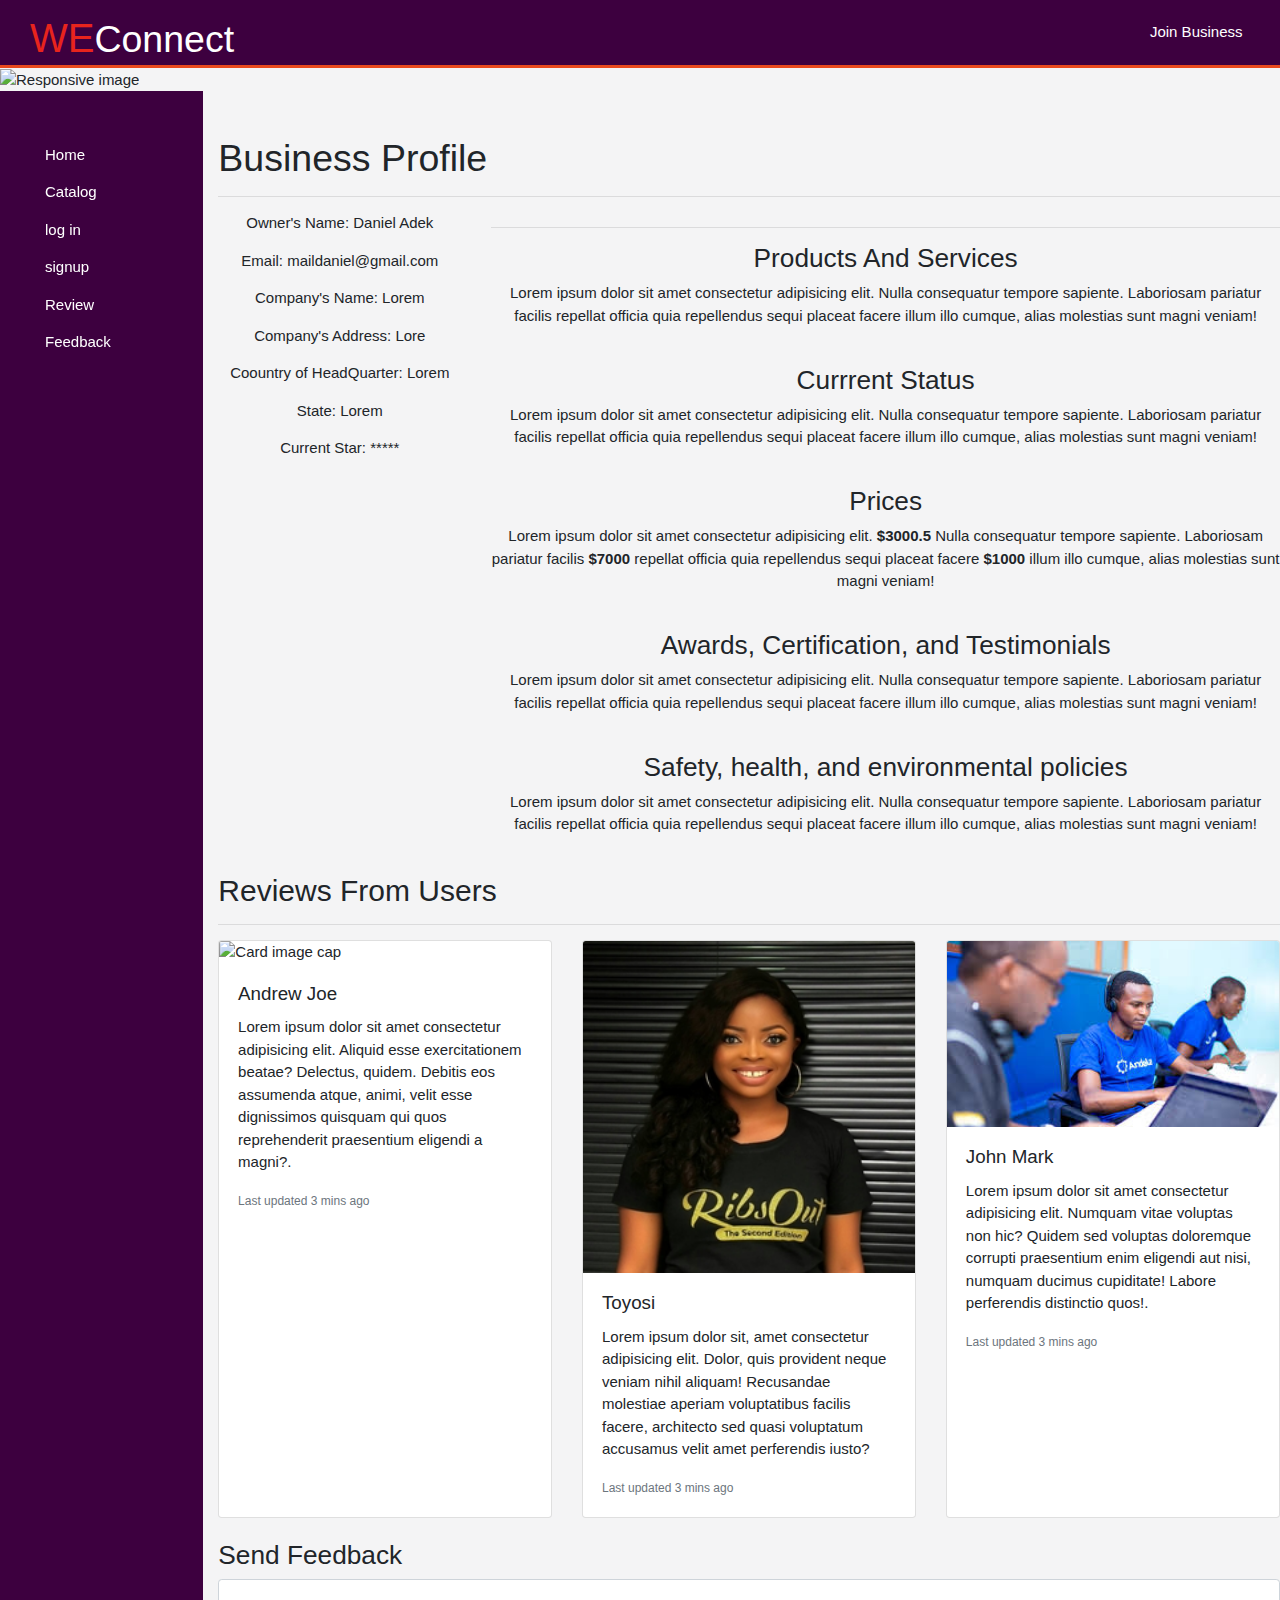
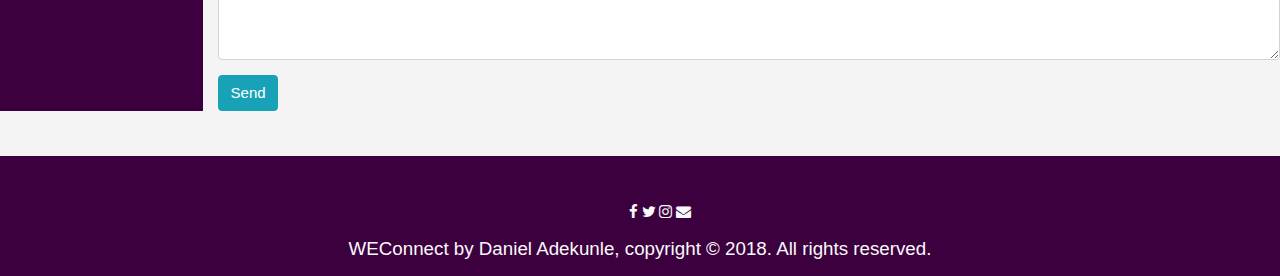
==== Template/businessprofile.html @ f9a00860 "create businessprofile  static page" ====
<!doctype html>
<html lang="en">

<head>
    <!-- Required meta tags -->
    <meta charset="utf-8">
    <meta name="viewport" content="width=device-width, initial-scale=1, shrink-to-fit=no">

    <!-- Bootstrap CSS -->
    <link rel="stylesheet" href="https://maxcdn.bootstrapcdn.com/bootstrap/4.0.0/css/bootstrap.min.css" integrity="sha384-Gn5384xqQ1aoWXA+058RXPxPg6fy4IWvTNh0E263XmFcJlSAwiGgFAW/dAiS6JXm"
        crossorigin="anonymous">

    <link href="https://maxcdn.bootstrapcdn.com/font-awesome/4.7.0/css/font-awesome.min.css" rel="stylesheet" integrity="sha384-wvfXpqpZZVQGK6TAh5PVlGOfQNHSoD2xbE+QkPxCAFlNEevoEH3Sl0sibVcOQVnN"
        crossorigin="anonymous">

    <link rel="stylesheet" href="./public/css/index.css">

    <title>WEconnect | profile</title>
</head>

<body>

    <body>
        <header class="container-fluid" id="header">
            <nav class="navbar navbar-expand-lg navbar-light">
                <div id="logodiv">
                    <h1 id="logoheader">
                        <span id="logo">WE</span>Connect
                    </h1>
                </div>
                <button class="navbar-toggler bg-danger" type="button" data-toggle="collapse" data-target="#navbarNavAltMarkup" aria-controls="navbarNavAltMarkup"
                    aria-expanded="false" aria-label="Toggle navigation">
                    <span class="navbar-toggler-icon "></span>
                </button>
                <div class="collapse navbar-collapse" id="navbarNavAltMarkup">
                    <ul class="navbar-nav ml-auto float-sm-right float-md-right float-lg-right">
                        <li class="nav-item">
                            <a href="registerbusiness.html" class="nav-link">
                                Join Business
                            </a>
                        </li>
                    </ul>
                </div>
            </nav>
        </header>

        <section>
            <div class="">
                <img src="./public/img/andelapic.jpg" class="img-fluid profile-bg-pic" alt="Responsive image">
            </div>
        </section>

        <section>
            <div class="row">
                <div class="col-sm-12 col-md-2 col-lg-2 p-5" style="background-color:#3d003f;">
                    <ul class="nav flex-column sticky-top">
                        <li class="nav-item">
                            <a class="nav-link active" href="index.html">Home</a>
                        </li>
                        <li class="nav-item">
                            <a class="nav-link" href="catalog.html">Catalog</a>
                        </li>
                        <li class="nav-item">
                            <a class="nav-link" href="index.html">log in</a>
                        </li>
                        <li class="nav-item">
                            <a class="nav-link" href="signup.html">signup</a>
                        </li>
                        <li class="nav-item">
                            <a class="nav-link" href="#review">Review</a>
                        </li>
                        <li class="nav-item">
                            <a class="nav-link" href="#feedback">Feedback</a>
                        </li>
                    </ul>
                </div>

                <div class="col-sm-12 col-md-10 col-lg-10 pt-5">
                    <h1>Business Profile</h1>
                    <hr>
                    <div class="row">
                        <div class="container col-lg-3 col-md-5">
                            <div class="text-center">
                                <p>Owner's Name: Daniel Adek</p>
                                <p>Email: maildaniel@gmail.com</p>
                                <p>Company's Name: Lorem</p>
                                <p>Company's Address: Lore</p>
                                <p>Coountry of HeadQuarter: Lorem</p>
                                <p>State: Lorem</p>
                                <p>Current Star: *****</p>
                            </div>
                        </div>
                        <div class="container-fluid col-lg-9 col-md-7">
                            <hr>
                            <div class="text-center">
                                <h3 id="product">Products And Services</h3>
                                <p>Lorem ipsum dolor sit amet consectetur adipisicing elit. Nulla consequatur tempore sapiente.
                                    Laboriosam pariatur facilis repellat officia quia repellendus sequi placeat facere illum
                                    illo cumque, alias molestias sunt magni veniam!</p>
                                <br>
                                <h3 id="current">Currrent Status</h3>
                                <p>Lorem ipsum dolor sit amet consectetur adipisicing elit. Nulla consequatur tempore sapiente.
                                    Laboriosam pariatur facilis repellat officia quia repellendus sequi placeat facere illum
                                    illo cumque, alias molestias sunt magni veniam!</p>
                                <br>
                                <h3 id="prices">Prices</h3>
                                <p>Lorem ipsum dolor sit amet consectetur adipisicing elit.
                                    <strong>$3000.5</strong> Nulla consequatur tempore sapiente. Laboriosam pariatur facilis
                                    <strong>$7000</strong> repellat officia quia repellendus sequi placeat facere
                                    <strong>$1000</strong> illum illo cumque, alias molestias sunt magni veniam!</p>
                                <br>
                                <h3 id="award">Awards, Certification, and Testimonials</h3>
                                <p>Lorem ipsum dolor sit amet consectetur adipisicing elit. Nulla consequatur tempore sapiente.
                                    Laboriosam pariatur facilis repellat officia quia repellendus sequi placeat facere illum
                                    illo cumque, alias molestias sunt magni veniam!</p>
                                <br>
                                <h3 id="safty">Safety, health, and environmental policies</h3>
                                <p>Lorem ipsum dolor sit amet consectetur adipisicing elit. Nulla consequatur tempore sapiente.
                                    Laboriosam pariatur facilis repellat officia quia repellendus sequi placeat facere illum
                                    illo cumque, alias molestias sunt magni veniam!</p>
                            </div>
                        </div>
                    </div>
                    <div id="review" class="mt-4">
                        <h2>Reviews From Users</h2>
                        <hr>
                    </div>
                    <div class="card-deck">
                        <div class="card">
                            <img class="card-img-top" src="./public/img/andelapic.jpg" alt="Card image cap">
                            <div class="card-body">
                                <h5 class="card-title">Andrew Joe</h5>
                                <p class="card-text">Lorem ipsum dolor sit amet consectetur adipisicing elit. Aliquid esse exercitationem beatae?
                                    Delectus, quidem. Debitis eos assumenda atque, animi, velit esse dignissimos quisquam
                                    qui quos reprehenderit praesentium eligendi a magni?.</p>
                                <p class="card-text">
                                    <small class="text-muted">Last updated 3 mins ago</small>
                                </p>
                            </div>
                        </div>
                        <div class="card">
                            <img class="card-img-top" src="./public/img/toyo.jpg" alt="Card image cap">
                            <div class="card-body">
                                <h5 class="card-title">Toyosi</h5>
                                <p class="card-text">Lorem ipsum dolor sit, amet consectetur adipisicing elit. Dolor, quis provident neque veniam
                                    nihil aliquam! Recusandae molestiae aperiam voluptatibus facilis facere, architecto sed
                                    quasi voluptatum accusamus velit amet perferendis iusto?</p>
                                <p class="card-text">
                                    <small class="text-muted">Last updated 3 mins ago</small>
                                </p>
                            </div>
                        </div>
                        <div class="card">
                            <img class="card-img-top" src="./public/img/iiim.jpg" alt="Card image cap">
                            <div class="card-body">
                                <h5 class="card-title">John Mark</h5>
                                <p class="card-text">Lorem ipsum dolor sit amet consectetur adipisicing elit. Numquam vitae voluptas non hic?
                                    Quidem sed voluptas doloremque corrupti praesentium enim eligendi aut nisi, numquam ducimus
                                    cupiditate! Labore perferendis distinctio quos!.</p>
                                <p class="card-text">
                                    <small class="text-muted">Last updated 3 mins ago</small>
                                </p>
                            </div>
                        </div>
                    </div>
                    <form>
                        <div class="form-group">
                            <h3 class="mt-4" id="feedback">Send Feedback</h3>
                            <!-- <label for="exampleFormControlTextarea1">Feedback</label> -->
                            <textarea class="form-control" id="exampleFormControlTextarea1" rows="3"></textarea>
                        </div>
                        <button type="button" class="btn btn-info">Send</button>
                    </form>
                </div>
            </div>
        </section>

        <footer class="footer mt-5 h-15 pb-3">
            <div class="container pt-5">
                <ul class="link">
                    <li class="d-flex justify-content-center">
                        <a href="#" class="text-light facebook mr-1">
                            <i class="fa fa-facebook" aria-hidden="true"></i>
                        </a>
                        <a href="#" class="text-light twitter mr-1">
                            <i class="fa fa-twitter" aria-hidden="true"></i>
                        </a>
                        <a href="#" class="text-light instagram mr-1">
                            <i class="fa fa-instagram" aria-hidden="true"></i>
                        </a>
                        <a href="#" class="text-light envelope">
                            <i class="fa fa-envelope" aria-hidden="true"></i>
                        </a>
                    </li>
                </ul>
            </div>

            <div class="container d-flex justify-content-center">
                <h5 class="text-center mb-0 text-light">
                    WEConnect by Daniel Adekunle, copyright &copy; 2018. All rights reserved.
                </h5>
            </div>
        </footer>

        <!-- Optional JavaScript -->
        <!-- jQuery first, then Popper.js, then Bootstrap JS -->
        <script src="https://code.jquery.com/jquery-3.2.1.slim.min.js" integrity="sha384-KJ3o2DKtIkvYIK3UENzmM7KCkRr/rE9/Qpg6aAZGJwFDMVNA/GpGFF93hXpG5KkN"
            crossorigin="anonymous"></script>
        <script src="https://cdnjs.cloudflare.com/ajax/libs/popper.js/1.12.9/umd/popper.min.js" integrity="sha384-ApNbgh9B+Y1QKtv3Rn7W3mgPxhU9K/ScQsAP7hUibX39j7fakFPskvXusvfa0b4Q"
            crossorigin="anonymous"></script>
        <script src="https://maxcdn.bootstrapcdn.com/bootstrap/4.0.0/js/bootstrap.min.js" integrity="sha384-JZR6Spejh4U02d8jOt6vLEHfe/JQGiRRSQQxSfFWpi1MquVdAyjUar5+76PVCmYl"
            crossorigin="anonymous"></script>
    </body>

</html>
---- Template/public/css/index.css ----
/* ========== global ========== */
* {
    font: 15px/1.5 Arial, sans-serif;
  }
  
  html, body {
    background-color:#f4f4f5;
    margin: 0;
    padding:0;
  }
  
  /*====== home page bacground ==== */
#backgroundpichomepage {
    background: url('./../img/andelapic.jpg') no-repeat;
    background-size:cover;
    height: auto;
    width: 100%;
    color: #ffffff;
  }

  #advert {
    text-align: center;
    padding-top: 150px;
    padding-left: 0;
  }

  /* style login card */
  #formsection {
    background-color:#3d003f; 
    border-radius:10px;
    color: #ffffff;
  }
  
  /* ======-- horizontal rule --======*/
  #hr {
    background-color: #3d003f;
  }
  /*========== Header section ========= */
  
  #header{
    background-color: #3d003f !important;
    border-bottom:#e8491d 3px solid;
    color: #ffffff;
    max-width: 100%;
    height: auto;
  }
  
  #logodiv {
    float: left;
    height: 50px;
  }
  
  #logo {
    font-family: Arial; 
    font-size:40px; 
    color:#e8241d;
  }
  
  .headerdivcol{
    height: 10px;
  }

  /* ======= links and list ===== */
a {
    text-decoration: none !important;
  }
  
  ul li a{
    color: #ffffff !important;
  }
  
  a:hover{
    color: #e8491d !important;
    font-size: bold !important;
  }

  /* text and background reusable css */
  .btn-purple {
    background-color: #3d003f;
  }

  .bg-purple{
    background-color: #391146;
  }

  /* sign up and register business background */
  .background-style{
    background: url('./../img/home1.jpg') no-repeat;
    background-size: cover;
  }
  
  /* ====== Dashboard header ====== */

#dashboardheader {
  background-color: #3d003f;
  height: auto;
}

/* ========= Navigation bars ======= */
#currentitem {
  background-color: #3d003a;
}

/* ======== Dashboard sidebar section ======== */

#sidebarnavsection {
  background-color: #3d003f;
}

/* profile bg picture */

.profile-bg-pic {
  width:100%; 
  height:400px;
}

/* jumbotron */
.catalogbackground{
  background: url('./../img/imag.jpg') 0 -7px;
  background-repeat: no-repeat;
  background-size: cover;
  height: auto;
  opacity: 0.9;
}

.form-float-right{
  float: right;
}
  /* ====== footer =======*/

.footer{
    width: 100%;
    height: auto;
    background-color: #3d003f;
  }
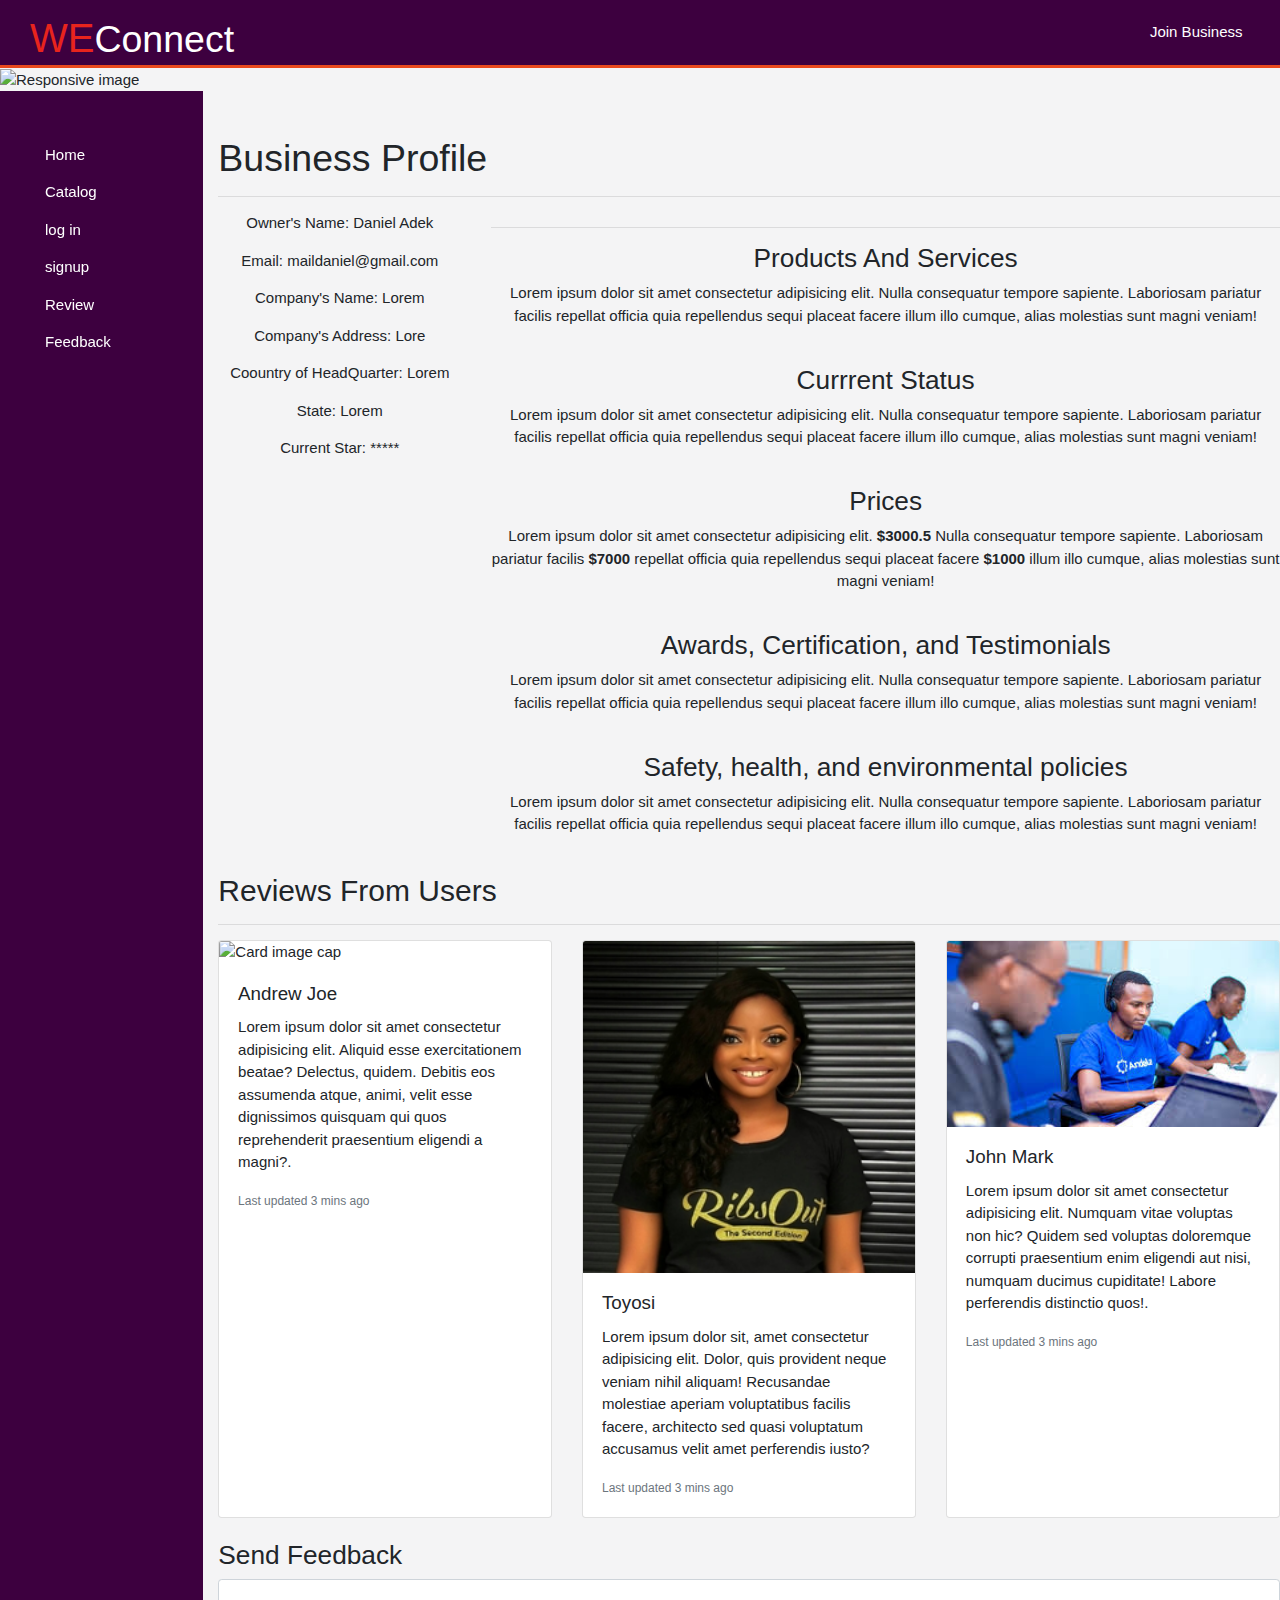
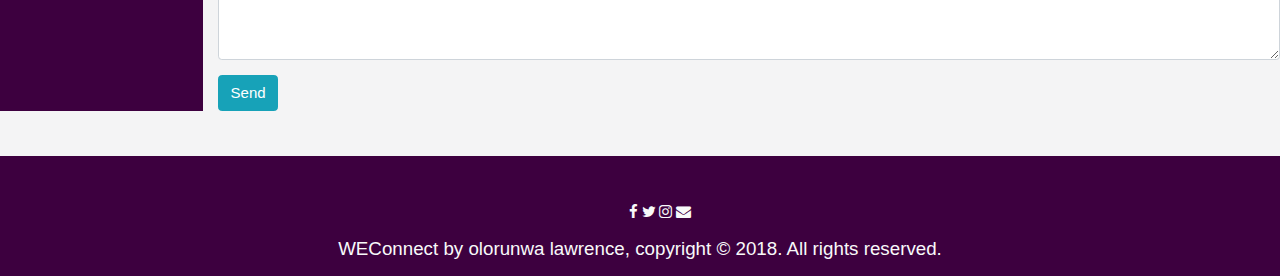
==== commit ceefbb7a: "create dashboard  static page" ====
--- a/Template/businessprofile.html
+++ b/Template/businessprofile.html
@@ -197,7 +197,7 @@
 
             <div class="container d-flex justify-content-center">
                 <h5 class="text-center mb-0 text-light">
-                    WEConnect by Daniel Adekunle, copyright &copy; 2018. All rights reserved.
+                    WEConnect by olorunwa lawrence, copyright &copy; 2018. All rights reserved.
                 </h5>
             </div>
         </footer>
